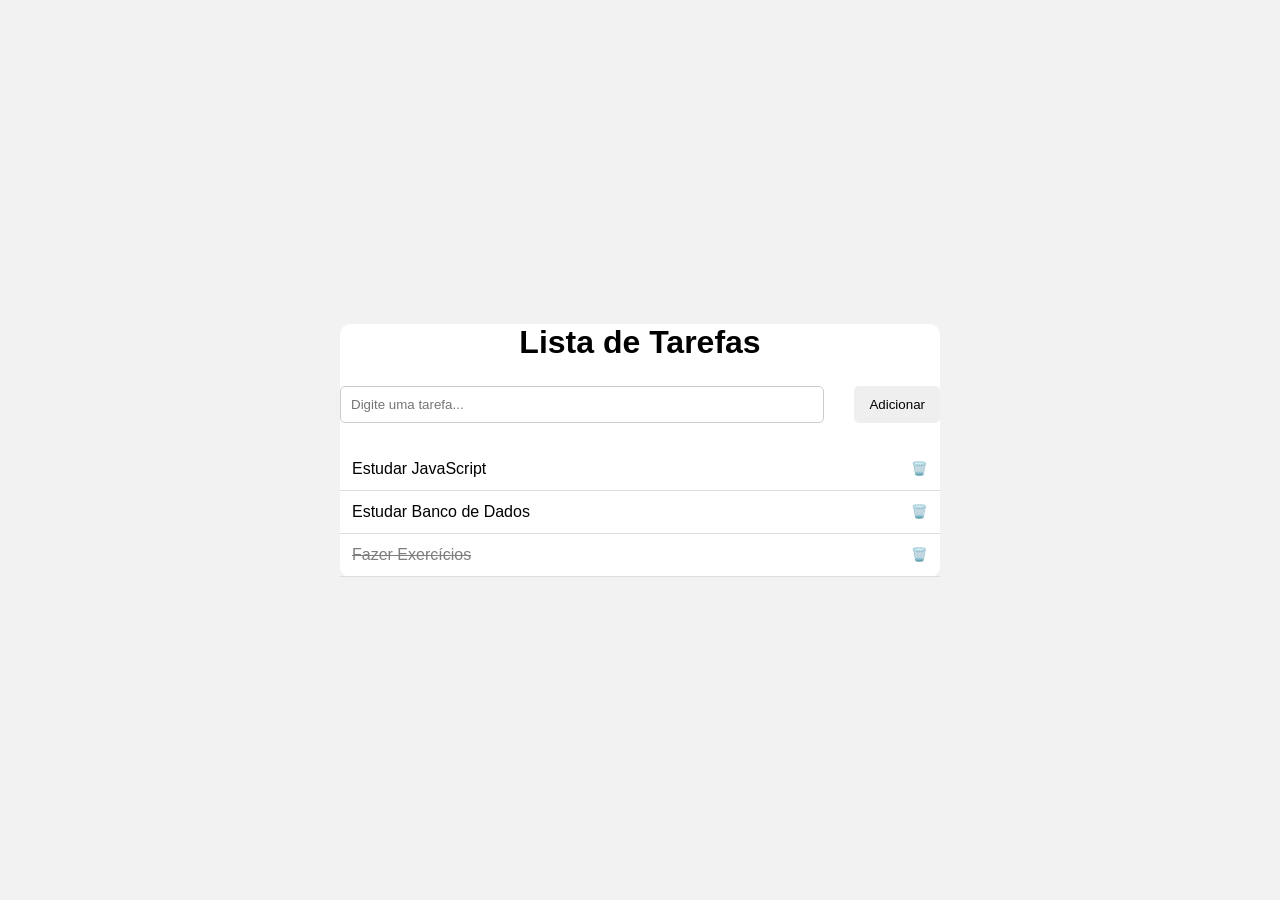
==== index.html @ 46dcdd16 "Terminando o CSS" ====
<!DOCTYPE html>
<html lang="en">
<head>
    <meta charset="UTF-8">
    <meta name="viewport" content="width=device-width, initial-scale=1.0">
    <title>Lista de Tarefas</title>
    <link rel="stylesheet" href="css/style.css">
</head>
<body>
    <main class="container">
        <h1>Lista de Tarefas</h1>

        <section class="form-tarefa">
            <input type="text" id="tarefa" placeholder="Digite uma tarefa...">
            <button id="btnAdicionar">Adicionar</button>
        </section>

        <ul id="listaTarefas">
            <li class="tarefa">
                <span>Estudar JavaScript</span>
                <button class="btn-excluir">🗑️</button>
            </li>
            <li class="tarefa">
                <span>Estudar Banco de Dados</span>
                <button class="btn-excluir">🗑️</button>
            </li>
            <li class="tarefa concluida">
                <span>Fazer Exercícios</span>
                <button class="btn-excluir">🗑️</button>
            </li>
        </ul>
    </main>

    <script src="js/script.js"></script>
</body>
</html>
---- css/style.css ----
*{
    margin: 0;
    padding: 0;
    box-sizing: border-box;
}

body{
    font-family: Arial, sans-serif;
    background-color: #f2f2f2; /*A tela ficou dessa cor*/

    min-height: 100vh;

    display: flex;
    justify-content: center; /*Ajusta no centro da tela*/
    align-items: center;
}

.container{
    background-color: white; /*A caixa ficou dessa cor*/

    width: 90%; /*Tamanho da caixa em relação a tela*/
    max-width: 600px; /*O máximo que a caixa pode ir*/

    padding: 30x;

    border-radius: 10px;
}

h1{ /*Configurações o H1*/
    text-align: center;
    margin-bottom: 25px;
}

.form-tarefa {
    display: flex;
    gap: 30px; /*Espaço entre o espaço de texto e o botão de ADICIONAR*/
    margin-bottom: 25px;
}

.form-tarefa input { /*Espaço de texto adicionar*/
    flex: 1; /*Analisa essa configuração*/

    padding: 10px;/*Espaço entre o contéudo e caixa*/

    border: 1px solid #ccc;
    border-radius: 5px;
}

.form-tarefa button {
    padding: 10px 15px;

    border: none;
    border-radius: 5px;

    cursor: pointer; /* 'mãozinha' do mouse*/
}

#listaTarefas {
    list-style: none; /*tira as bolinhas da lista*/
}

.tarefa {
    display: flex; /* 'separou' o texto do botão*/
    justify-content: space-between;
    align-items: center;

    padding: 12px;

    border-bottom: 1px solid #ddd;
}

.tarefa.concluida span {
    text-decoration: line-through; /*Coloca uma linha no nome*/
    opacity: 0.5;
}

.btn-excluir{
    border: none; /*Tira a borda e a cor de fundo*/
    background: none;

    cursor: pointer;
}
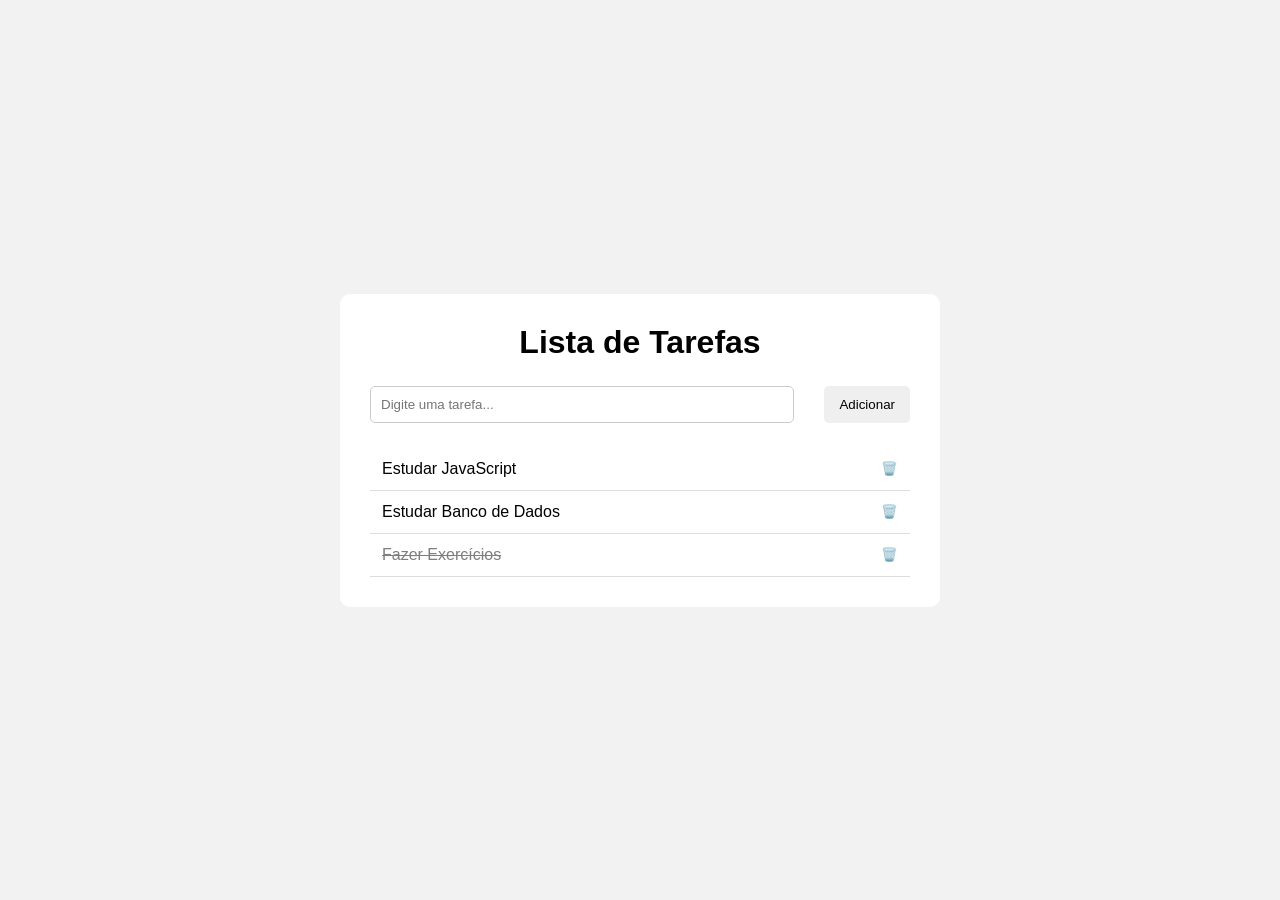
==== commit aeba5861: "UPDATE: Organização de pastas e diretórios" ====
--- a/index.html
+++ b/index.html
@@ -4,7 +4,7 @@
     <meta charset="UTF-8">
     <meta name="viewport" content="width=device-width, initial-scale=1.0">
     <title>Lista de Tarefas</title>
-    <link rel="stylesheet" href="css/style.css">
+    <link rel="stylesheet" href="lista-de-tarefas/css/style.css">
 </head>
 <body>
     <main class="container">
@@ -31,6 +31,6 @@
         </ul>
     </main>
 
-    <script src="js/script.js"></script>
+    <script src="lista-de-tarefas/js/script.js"></script>
 </body>
 </html>
--- a/lista-de-tarefas/css/style.css
+++ b/lista-de-tarefas/css/style.css
@@ -0,0 +1,82 @@
+*{
+    margin: 0;
+    padding: 0;
+    box-sizing: border-box;
+}
+
+body{
+    font-family: Arial, sans-serif;
+    background-color: #f2f2f2; /*A tela ficou dessa cor*/
+
+    min-height: 100vh;
+
+    display: flex;
+    justify-content: center; /*Ajusta no centro da tela*/
+    align-items: center;
+}
+
+.container{
+    background-color: white; /*A caixa ficou dessa cor*/
+
+    width: 90%; /*Tamanho da caixa em relação a tela*/
+    max-width: 600px; /*O máximo que a caixa pode ir*/
+
+    padding: 30Px;
+
+    border-radius: 10px;
+}
+
+h1{ /*Configurações o H1*/
+    text-align: center;
+    margin-bottom: 25px;
+}
+
+.form-tarefa {
+    display: flex;
+    gap: 30px; /*Espaço entre o espaço de texto e o botão de ADICIONAR*/
+    margin-bottom: 25px;
+}
+
+.form-tarefa input { /*Espaço de texto adicionar*/
+    flex: 1; /*Analisa essa configuração*/
+
+    padding: 10px;/*Espaço entre o contéudo e caixa*/
+
+    border: 1px solid #ccc;
+    border-radius: 5px;
+}
+
+.form-tarefa button {
+    padding: 10px 15px;
+
+    border: none;
+    border-radius: 5px;
+
+    cursor: pointer; /* 'mãozinha' do mouse*/
+}
+
+#listaTarefas {
+    list-style: none; /*tira as bolinhas da lista*/
+}
+
+.tarefa {
+    display: flex; /* 'separou' o texto do botão*/
+    justify-content: space-between;
+    align-items: center;
+
+    padding: 12px;
+
+    border-bottom: 1px solid #ddd;
+}
+
+.tarefa.concluida span {
+    text-decoration: line-through; /*Coloca uma linha no nome*/
+    opacity: 0.5;
+}
+
+.btn-excluir{
+    border: none; /*Tira a borda e a cor de fundo*/
+    background: none;
+
+    cursor: pointer;
+}
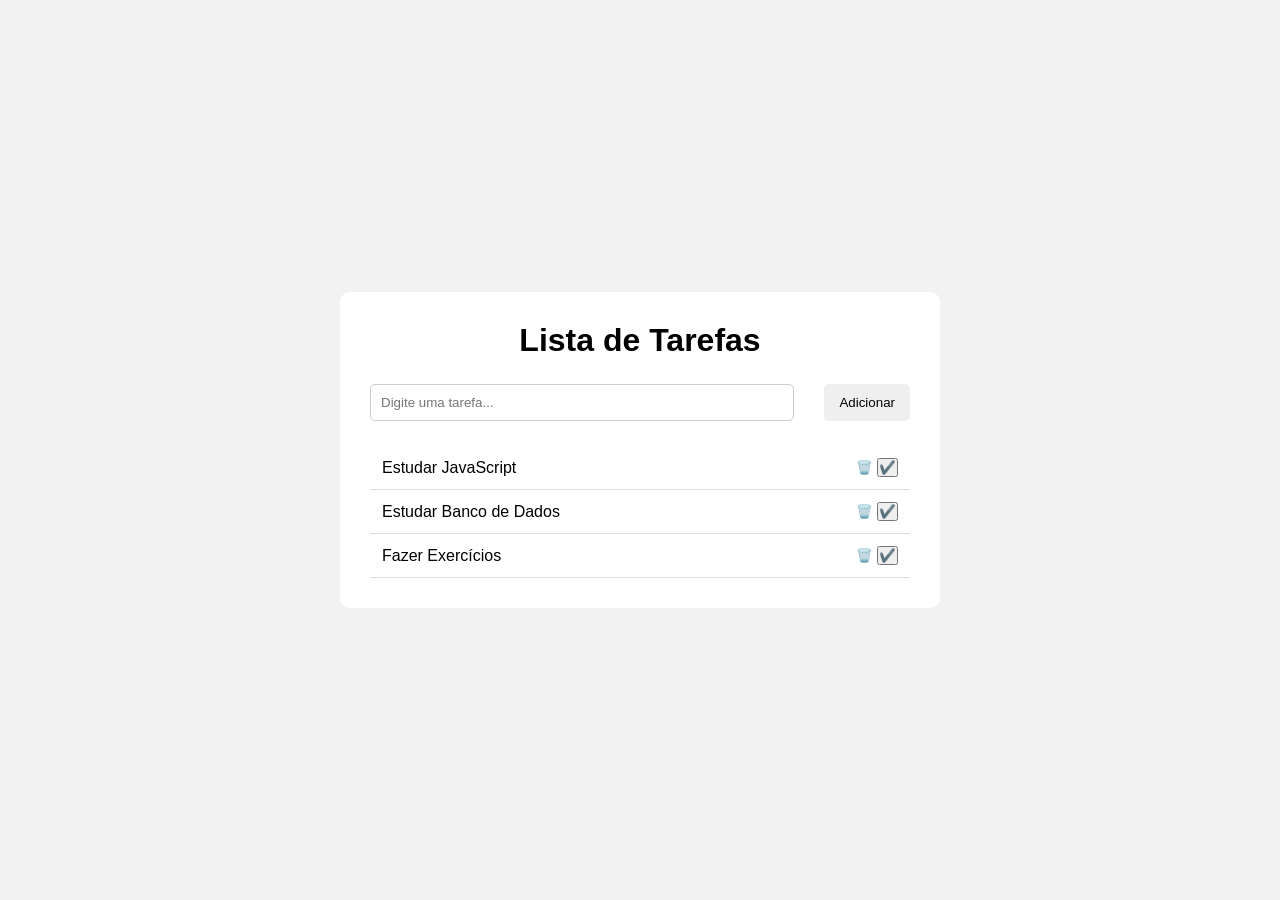
==== commit 2e913994: "ADD: Botão de excluir e concluir" ====
--- a/index.html
+++ b/index.html
@@ -18,15 +18,24 @@
         <ul id="listaTarefas">
             <li class="tarefa">
                 <span>Estudar JavaScript</span>
-                <button class="btn-excluir">🗑️</button>
+                <div class="acoes">
+                    <button class="btn-excluir">🗑️</button>
+                    <button class="btn-concluir">✔️</button>
+                </div>
             </li>
             <li class="tarefa">
                 <span>Estudar Banco de Dados</span>
-                <button class="btn-excluir">🗑️</button>
+                <div class="acoes">
+                    <button class="btn-excluir">🗑️</button>
+                    <button class="btn-concluir">✔️</button>
+                </div>
             </li>
-            <li class="tarefa concluida">
+            <li class="tarefa">
                 <span>Fazer Exercícios</span>
-                <button class="btn-excluir">🗑️</button>
+                <div class="acoes">
+                    <button class="btn-excluir">🗑️</button>
+                    <button class="btn-concluir">✔️</button>
+                </div>
             </li>
         </ul>
     </main>
